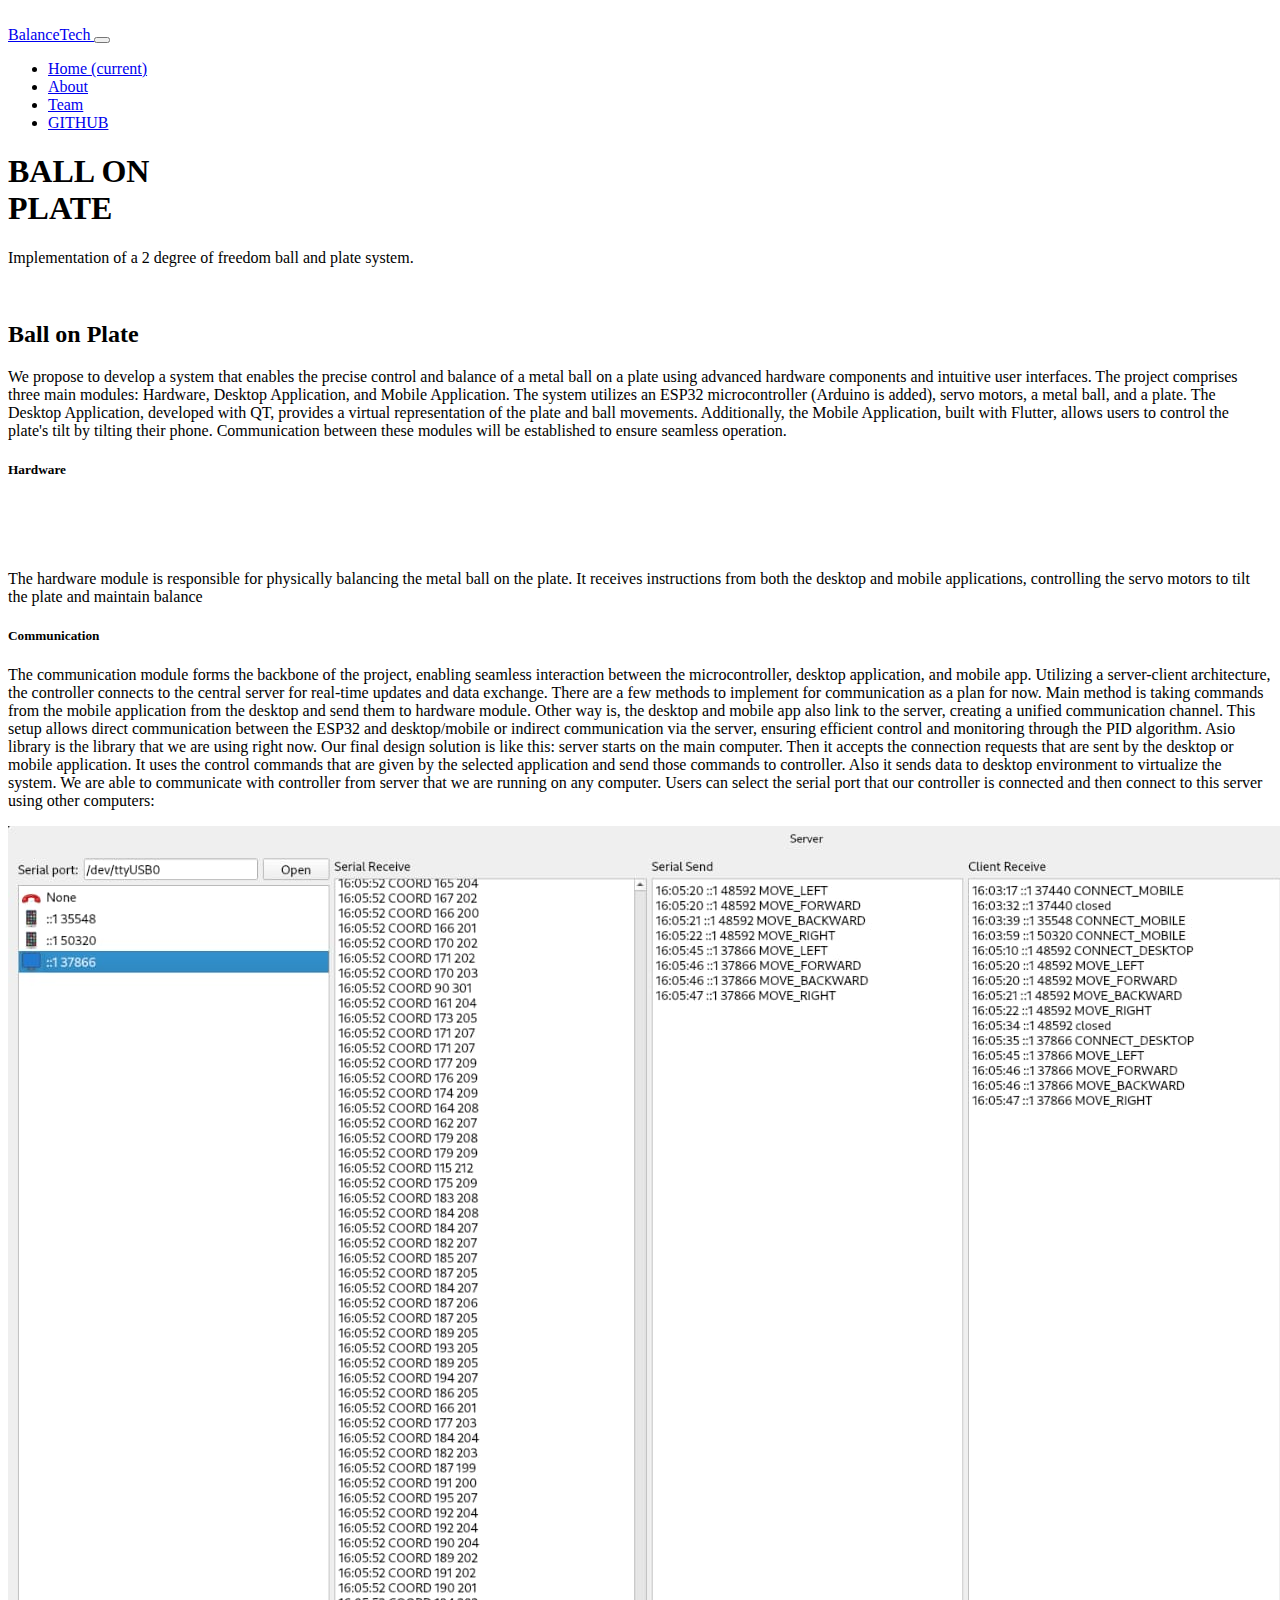
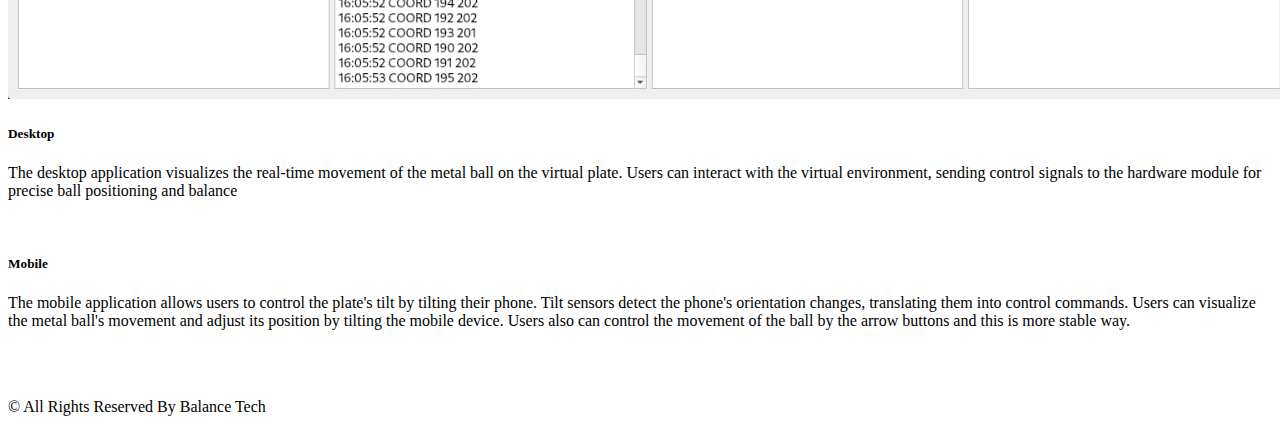
==== index.html @ c60374b6 "Update communication image file" ====
<!DOCTYPE html>
<html>

<head>
  <!-- Basic -->
  <meta charset="utf-8" />
  <meta http-equiv="X-UA-Compatible" content="IE=edge" />
  <!-- Mobile Metas -->
  <meta name="viewport" content="width=device-width, initial-scale=1, shrink-to-fit=no" />
  <!-- Site Metas -->
  <meta name="keywords" content="" />
  <meta name="description" content="" />
  <meta name="author" content="" />

  <title> BalanceTech </title>

  <!-- bootstrap core css -->
  <link rel="stylesheet" type="text/css" href="css/bootstrap.css" />

  <!-- fonts style -->
  <link href="https://fonts.googleapis.com/css2?family=Roboto:wght@400;500;700;900&display=swap" rel="stylesheet">

  <!--owl slider stylesheet -->
  <link rel="stylesheet" type="text/css" href="https://cdnjs.cloudflare.com/ajax/libs/OwlCarousel2/2.3.4/assets/owl.carousel.min.css" />

  <!-- font awesome style -->
  <link href="css/font-awesome.min.css" rel="stylesheet" />

  <!-- Custom styles for this template -->
  <link href="css/style.css" rel="stylesheet" />
  <!-- responsive style -->
  <link href="css/responsive.css" rel="stylesheet" />

</head>

<body>

  <div class="hero_area">

    <div class="hero_bg_box">
      <div class="bg_img_box">
        <img src="images/hero-bg.png" alt="">
      </div>
    </div>

    <!-- header section strats -->
    <header class="header_section">
      <div class="container-fluid">
        <nav class="navbar navbar-expand-lg custom_nav-container ">
          <a class="navbar-brand" href="index.html">
            <span>
              BalanceTech
            </span>
          </a>

          <button class="navbar-toggler" type="button" data-toggle="collapse" data-target="#navbarSupportedContent" aria-controls="navbarSupportedContent" aria-expanded="false" aria-label="Toggle navigation">
            <span class=""> </span>
          </button>

          <div class="collapse navbar-collapse" id="navbarSupportedContent">
            <ul class="navbar-nav  ">
              <li class="nav-item active">
                <a class="nav-link" href="index.html">Home <span class="sr-only">(current)</span></a>
              </li>
              <li class="nav-item">
                <a class="nav-link" href="about.html"> About</a>
              </li>
              <li class="nav-item">
                <a class="nav-link" href="team.html">Team</a>
              </li>
              <li class="nav-item">
                <a class="nav-link" href="https://github.com/orgs/ballOnPlate/repositories" target="_blank">GITHUB</a>
              </li>
            </ul>
          </div>
        </nav>
      </div>
    </header>
    <!-- end header section -->

    <section class="slider_section ">
      <div id="customCarousel1" class="carousel slide" data-ride="carousel">
        <div class="carousel-inner">
          <div class="carousel-item active">
            <div class="container ">
              <div class="row">
                <div class="col-md-6 ">
                  <div class="detail-box">
                    <h1>
                      BALL ON <br>
                      PLATE
                    </h1>
                    <p>
                      Implementation of a 2 degree of freedom ball and plate system.
                    </p>
                  </div>
                </div>
                <div class="col-md-6">
                  <div class="img-box">
                    <img src="images/slider-img.png" alt="">
                  </div>
                </div>
              </div>
            </div>
          </div>
        </div>
      </div>
  </div>


  <!-- service section -->

  <section class="service_section layout_padding">
    <div class="service_container">
      <div class="container ">
        <div class="heading_container heading_center">
          <h2>
            Ball <span>on Plate</span>
          </h2>
          <p>
            We propose to develop a system that enables the precise control and balance of a metal ball on a plate using advanced hardware components and intuitive user interfaces. The project comprises three main modules: Hardware, Desktop Application, and Mobile Application. The system utilizes an ESP32 microcontroller (Arduino is added), servo motors, a metal ball, and a plate. The Desktop Application, developed with QT, provides a virtual representation of the plate and ball movements. Additionally, the Mobile Application, built with Flutter, allows users to control the plate's tilt by tilting their phone. Communication between these modules will be established to ensure seamless operation.
          </p>
        </div>
        <div class="row">
          <div>
            <div class="box ">
              <div class="detail-box">
                <h5>
                  Hardware
                </h5>
                <div class="img-box">
                  <img src="images/ballOnPlateHardware1.jpg" alt="">
                </div>
                <div class="img-box">
                  <img src="images/ballOnPlateHardware2.jpg" alt="">
                </div>
                <div class="img-box">
                  <img src="images/hardwareFull.jpeg" alt="">
                </div>
                <p>
                  The hardware module is responsible for physically balancing the metal ball on the plate. It receives instructions from both the desktop and mobile applications, controlling the servo motors to tilt the plate and maintain balance
                </p>
              </div>
            </div>
          </div>
          <div>
            <div class="box ">
              <div class="detail-box">
                <h5>
                  Communication
                </h5>
                <p>
                  The communication module forms the backbone of the project, enabling seamless interaction between the microcontroller, desktop application, and mobile app. Utilizing a server-client architecture, the controller connects to the central server for real-time updates and data exchange.
                  There are  a few methods to implement for communication as a plan for now.
                  Main method is taking commands from the mobile application from the desktop and send them to hardware module.
                  Other way is, the desktop and mobile app also link to the server, creating a unified communication channel. This setup allows direct communication between the ESP32 and desktop/mobile or indirect communication via the server, ensuring efficient control and monitoring through the PID algorithm.
                  Asio library is the library that we are using right now.
                  Our final design solution is like this: server starts on the main computer. Then it accepts the connection requests that are sent by the desktop or mobile application. It uses the control commands that are given by the selected application and send those commands to controller. Also it sends data to desktop environment to virtualize the system.
                  We are able to communicate with controller from server that we are running on any computer.
                  Users can select the serial port that our controller is connected and then connect to this server using other computers:
                </p>
                <div class="img-box">
                  <img src="images/communication.jpeg" alt="">
                </div>
              </div>
            </div>
          </div>
          <div>
            <div class="box ">
              <div class="detail-box">
                <h5>
                  Desktop
                </h5>
                <p>
                  The desktop application visualizes the real-time movement of the metal ball on the virtual plate. Users can interact with the virtual environment, sending control signals to the hardware module for precise ball positioning and balance
                </p>
                <div class="img-box">
                  <img src="images/desktop.jpg" alt="">
                </div>
              </div>
            </div>
          </div>
          <div>
            <div class="box ">
              <div class="detail-box">
                <h5>
                  Mobile
                </h5>
                <p>
                  The mobile application allows users to control the plate's tilt by tilting their phone. Tilt sensors detect the phone's orientation changes, translating them into control commands. Users can visualize the metal ball's movement and adjust its position by tilting the mobile device. Users also can control the movement of the ball by the arrow buttons and this is more stable way.
                </p>
                <div class="img-box">
                  <img src="images/mobile1.png" alt="">
                </div>
                <div class="img-box">
                  <img src="images/mobile3.jpg" alt="">
                </div>
              </div>
            </div>
          </div>
        </div>
      </div>
    </div>
  </section>

  <!-- end service section -->

  <!-- footer section -->
  <section class="footer_section">
    <div class="container">
      <p>
        &copy; <span id="displayYear"></span> All Rights Reserved By Balance Tech
      </p>
    </div>
  </section>
  <!-- footer section -->

  <!-- jQery -->
  <script type="text/javascript" src="js/jquery-3.4.1.min.js"></script>
  <!-- popper js -->
  <script src="https://cdn.jsdelivr.net/npm/popper.js@1.16.0/dist/umd/popper.min.js" integrity="sha384-Q6E9RHvbIyZFJoft+2mJbHaEWldlvI9IOYy5n3zV9zzTtmI3UksdQRVvoxMfooAo" crossorigin="anonymous">
  </script>
  <!-- bootstrap js -->
  <script type="text/javascript" src="js/bootstrap.js"></script>
  <!-- owl slider -->
  <script type="text/javascript" src="https://cdnjs.cloudflare.com/ajax/libs/OwlCarousel2/2.3.4/owl.carousel.min.js">
  </script>
  <!-- custom js -->
  <script type="text/javascript" src="js/custom.js"></script>
  <!-- Google Map -->
  <script src="https://maps.googleapis.com/maps/api/js?key=AIzaSyCh39n5U-4IoWpsVGUHWdqB6puEkhRLdmI&callback=myMap">
  </script>
  <!-- End Google Map -->

</body>

</html>
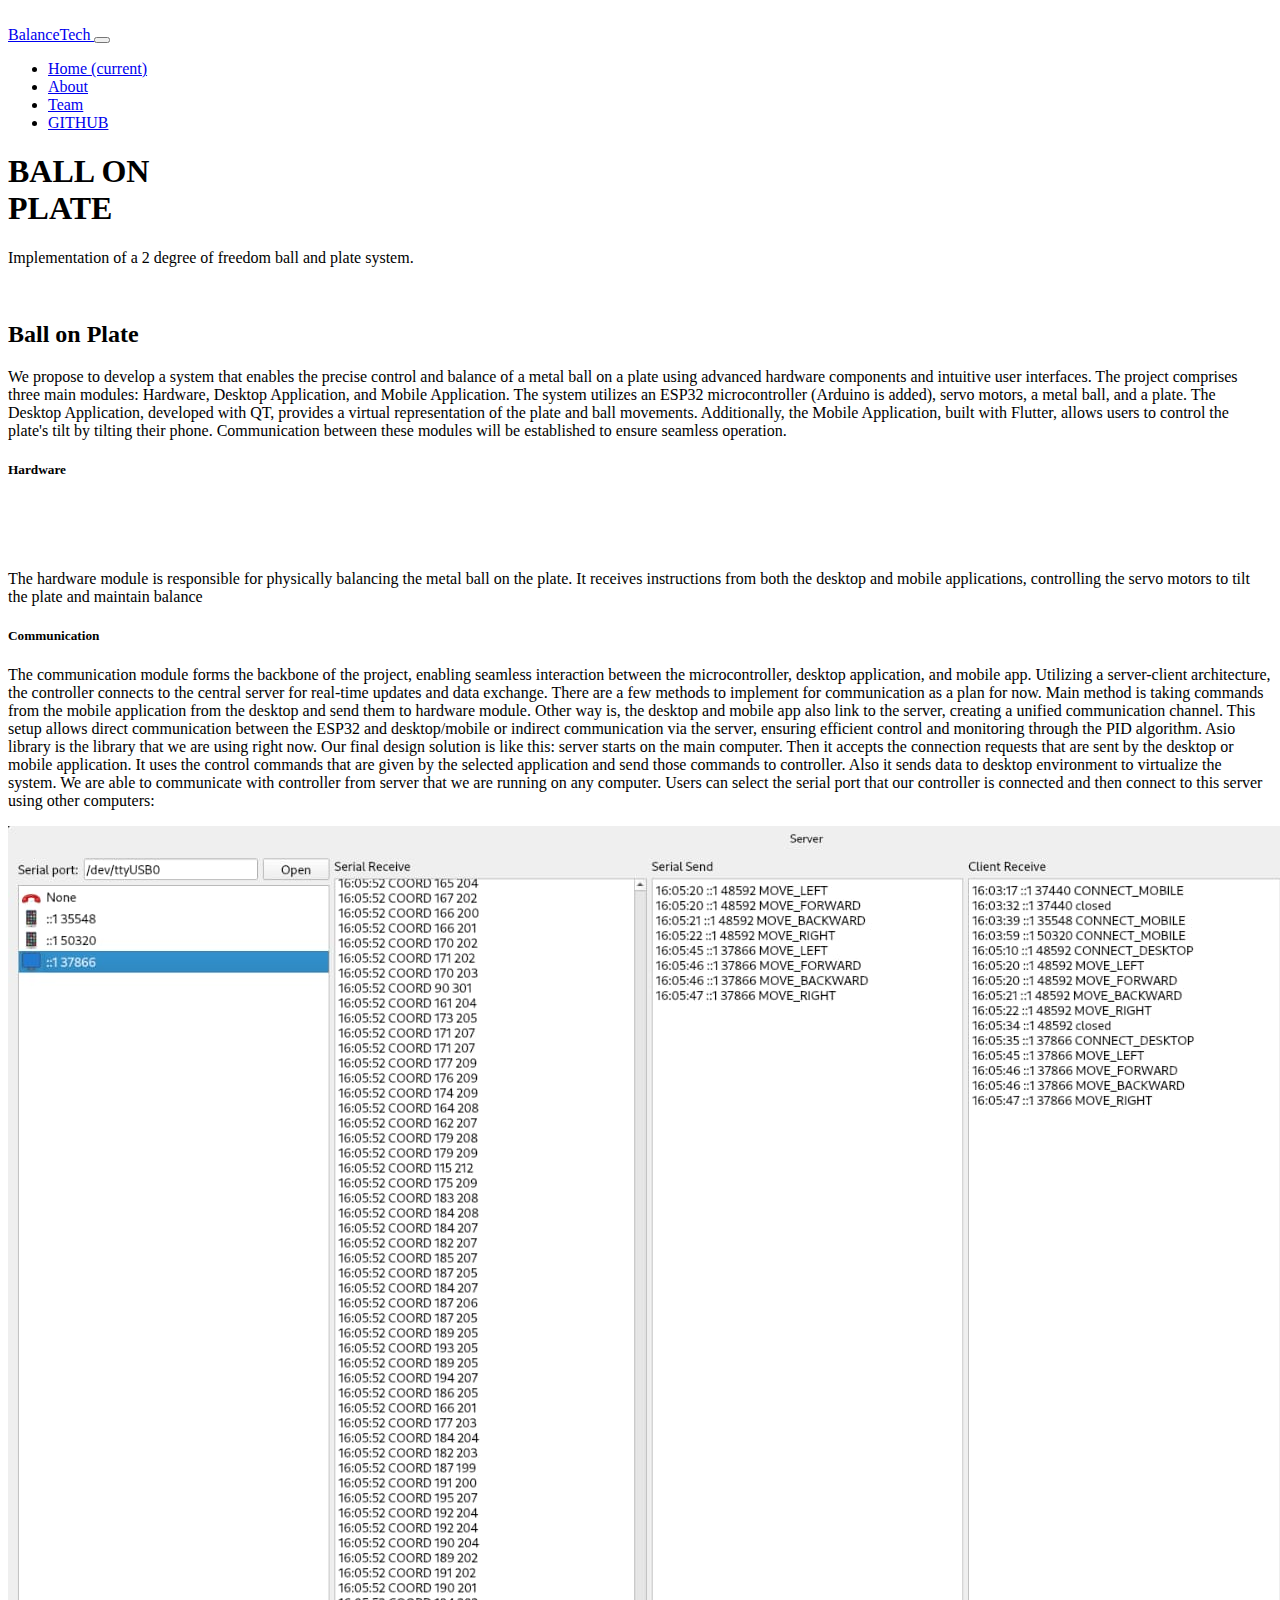
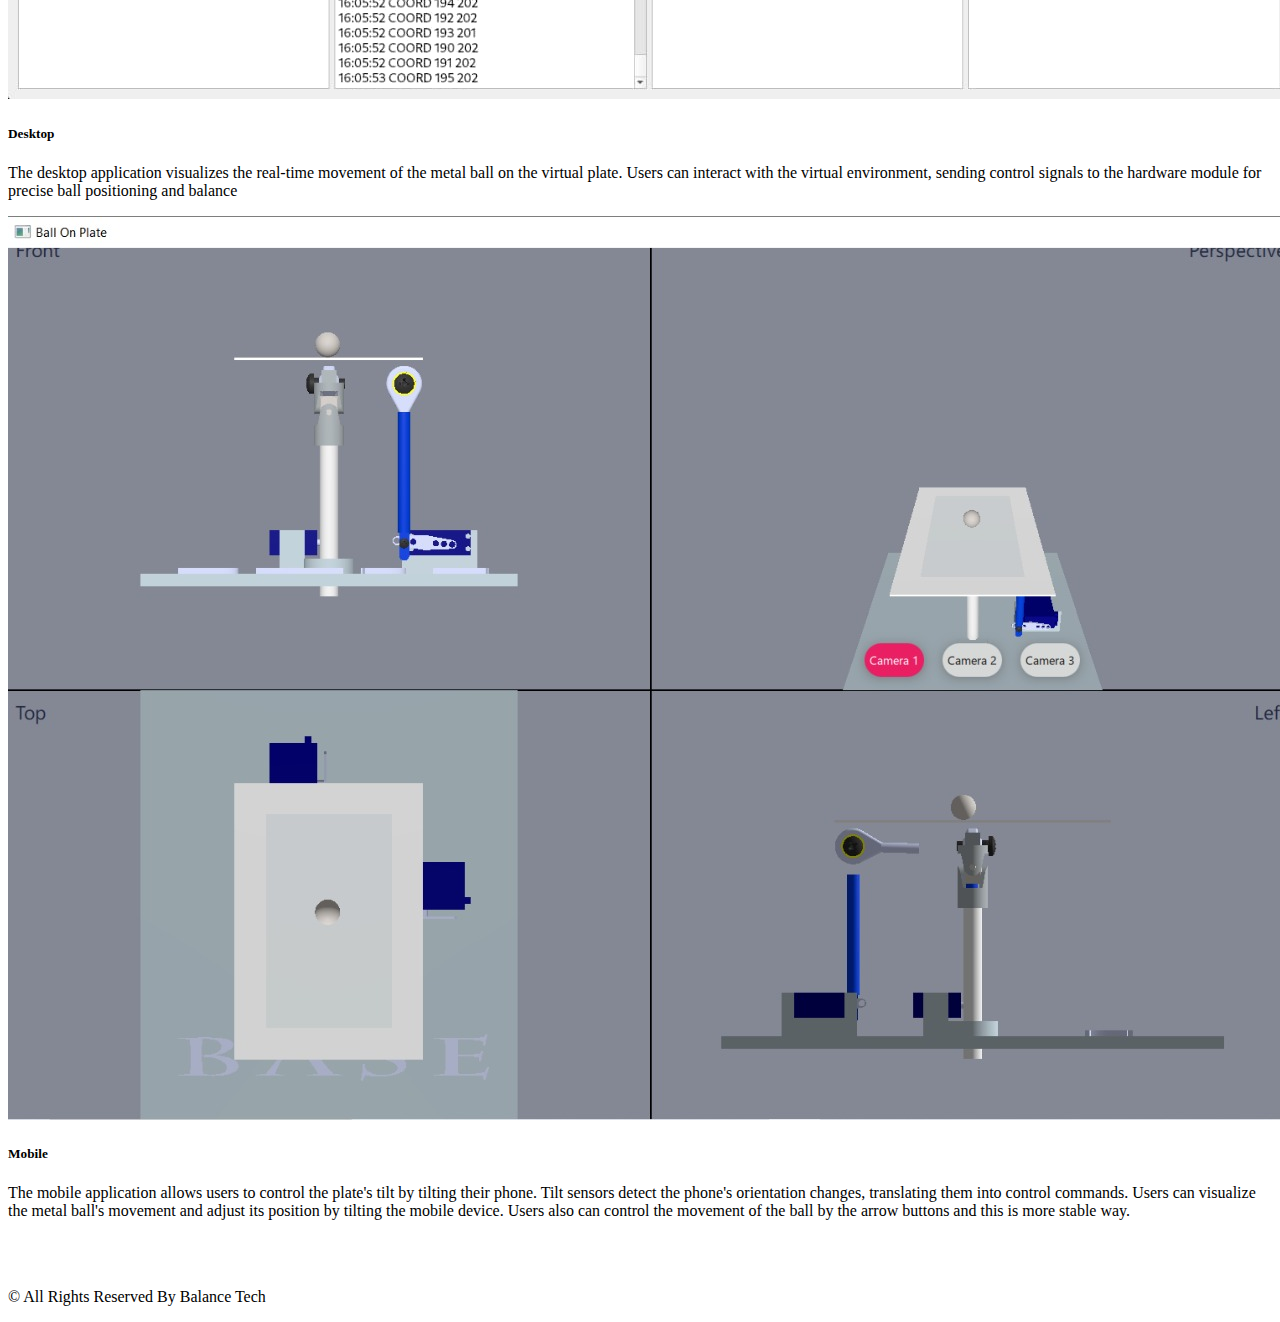
==== commit a515d319: "Update image file extension in index.html" ====
--- a/index.html
+++ b/index.html
@@ -175,7 +175,7 @@
                   The desktop application visualizes the real-time movement of the metal ball on the virtual plate. Users can interact with the virtual environment, sending control signals to the hardware module for precise ball positioning and balance
                 </p>
                 <div class="img-box">
-                  <img src="images/desktop.jpg" alt="">
+                  <img src="images/desktop.jpeg" alt="">
                 </div>
               </div>
             </div>
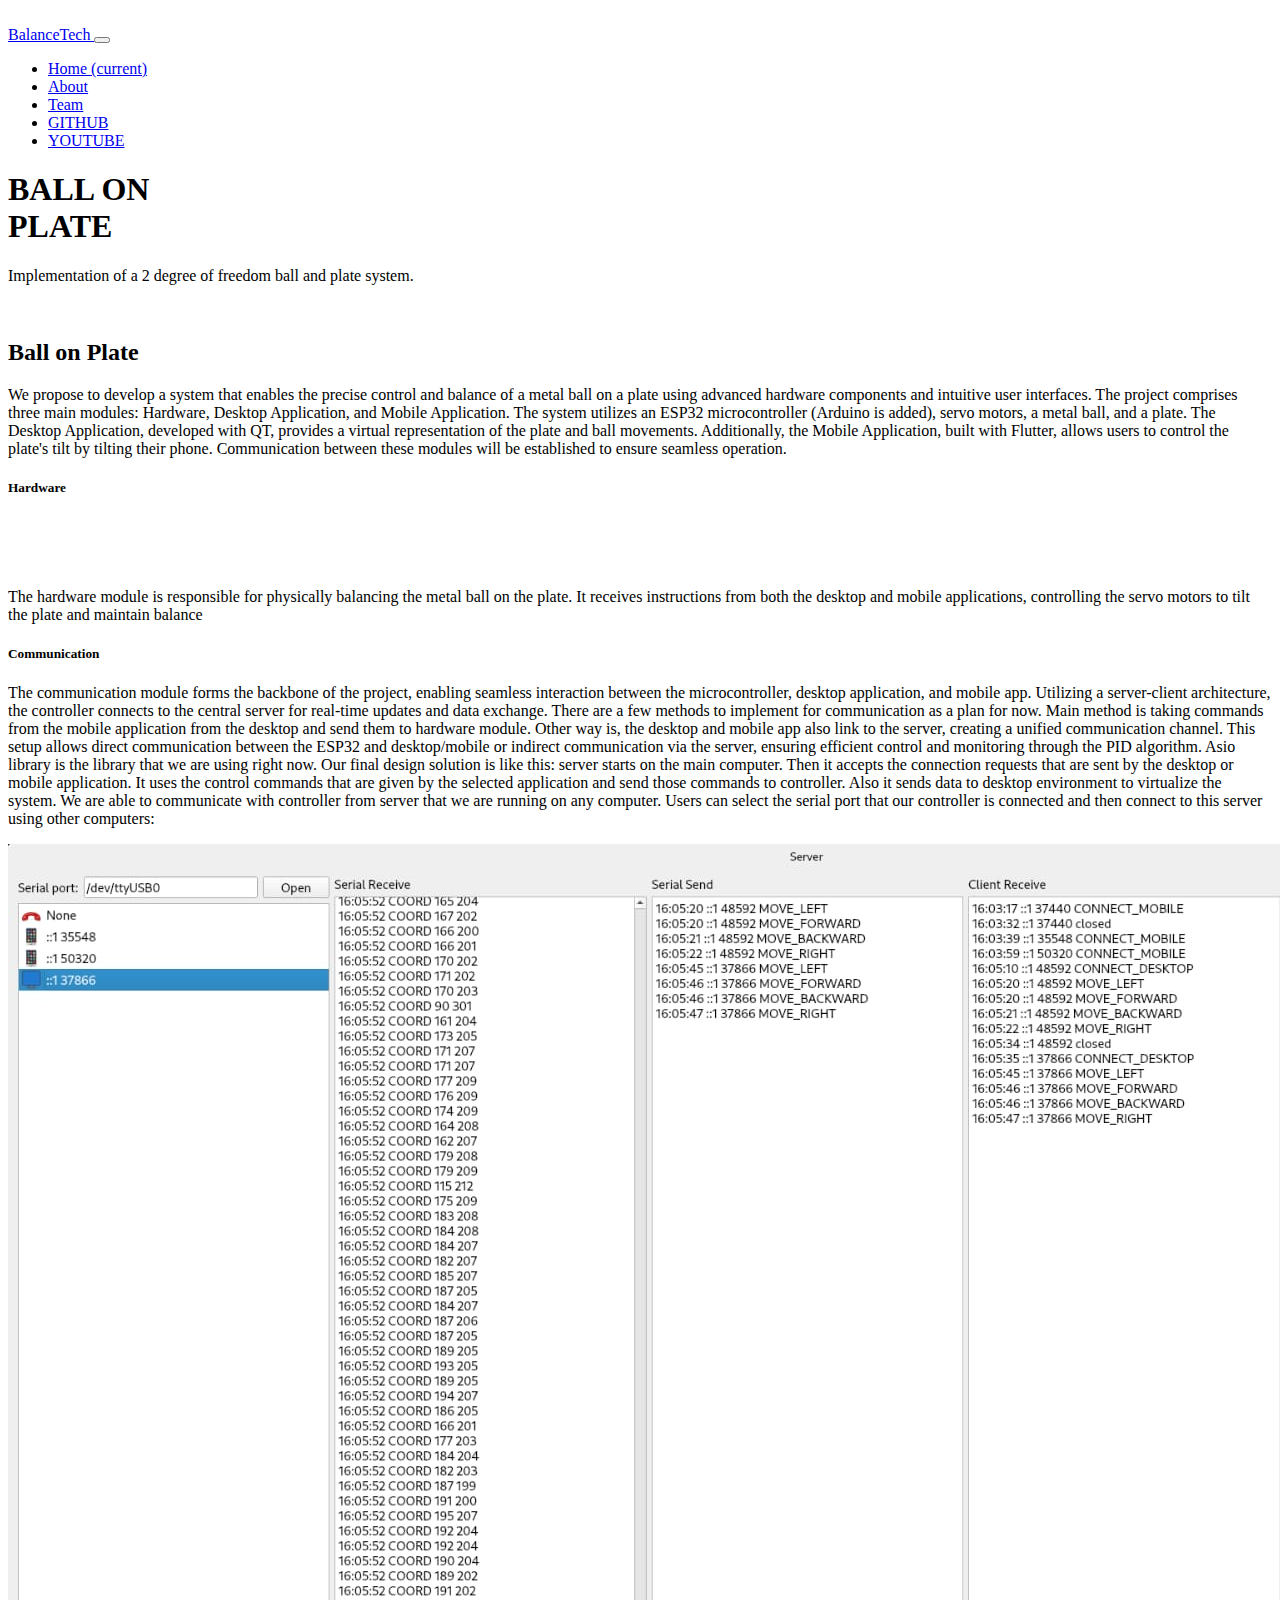
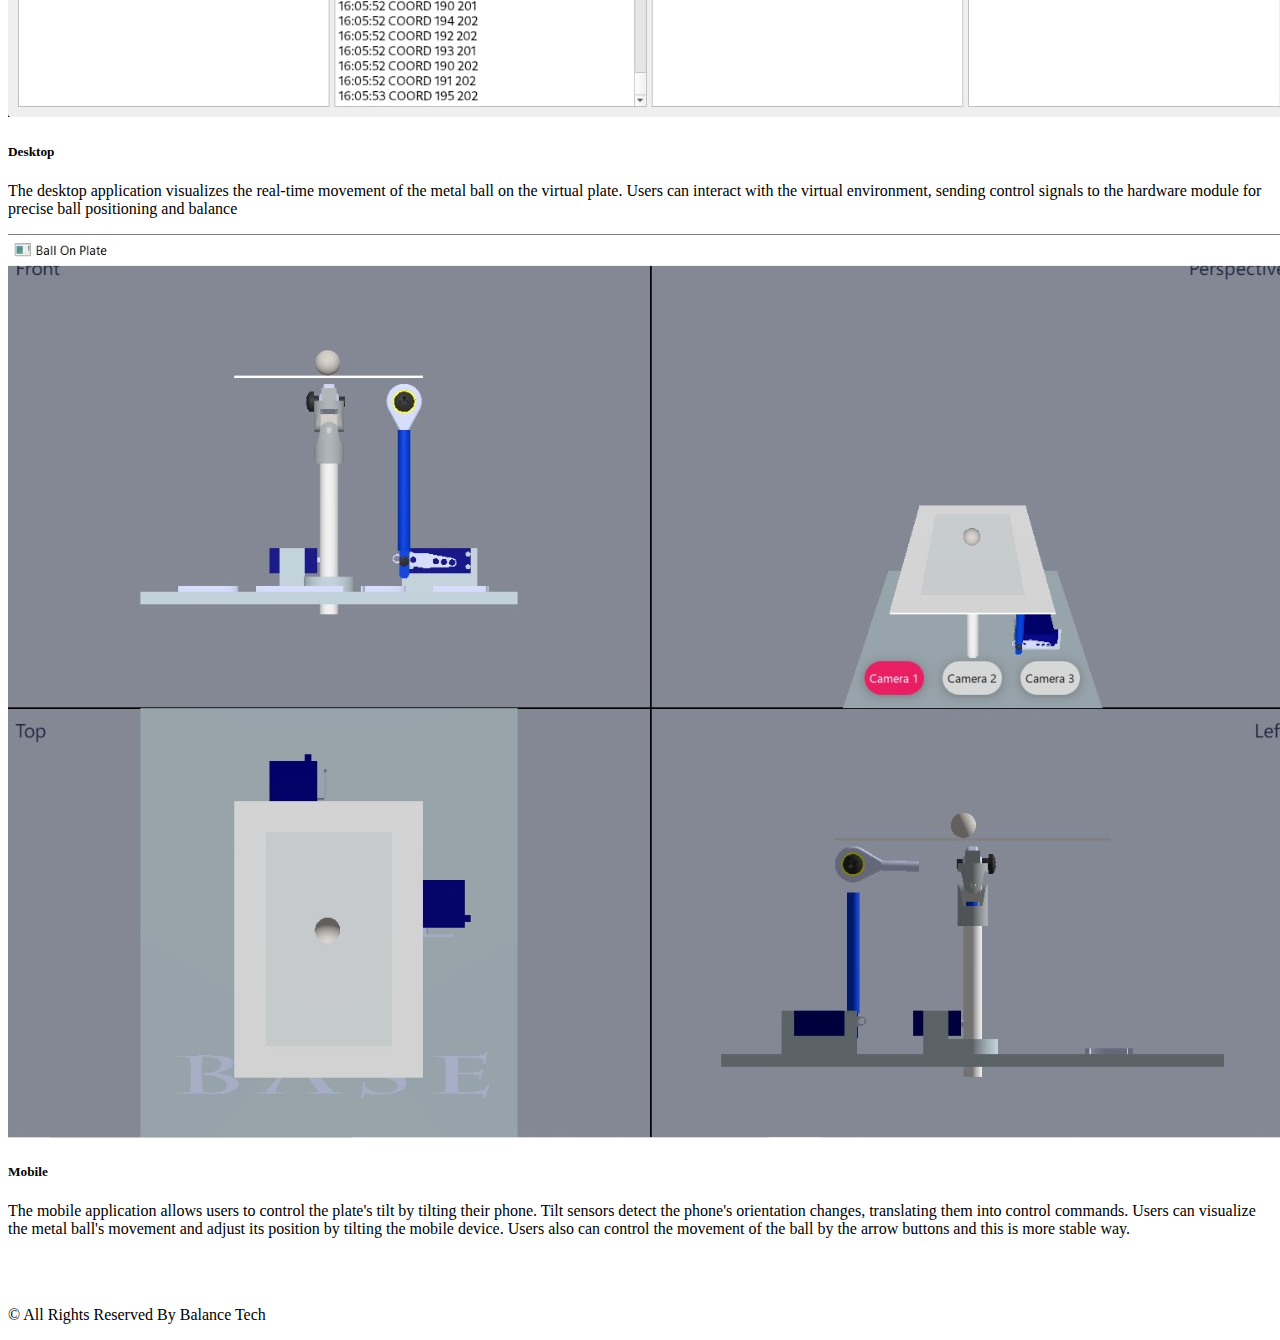
==== commit 9b759b59: "Update GitHub and YouTube links in navigation" ====
--- a/index.html
+++ b/index.html
@@ -69,7 +69,10 @@
                 <a class="nav-link" href="team.html">Team</a>
               </li>
               <li class="nav-item">
-                <a class="nav-link" href="https://github.com/orgs/ballOnPlate/repositories" target="_blank">GITHUB</a>
+                <a class="nav-link" href="https://github.com/orgs/balanceTechnologies/repositories" target="_blank">GITHUB</a>
+              </li>
+              <li class="nav-item">
+                <a class="nav-link" href="https://github.com/orgs/balanceTechnologies/repositories" target="_blank">YOUTUBE</a>
               </li>
             </ul>
           </div>
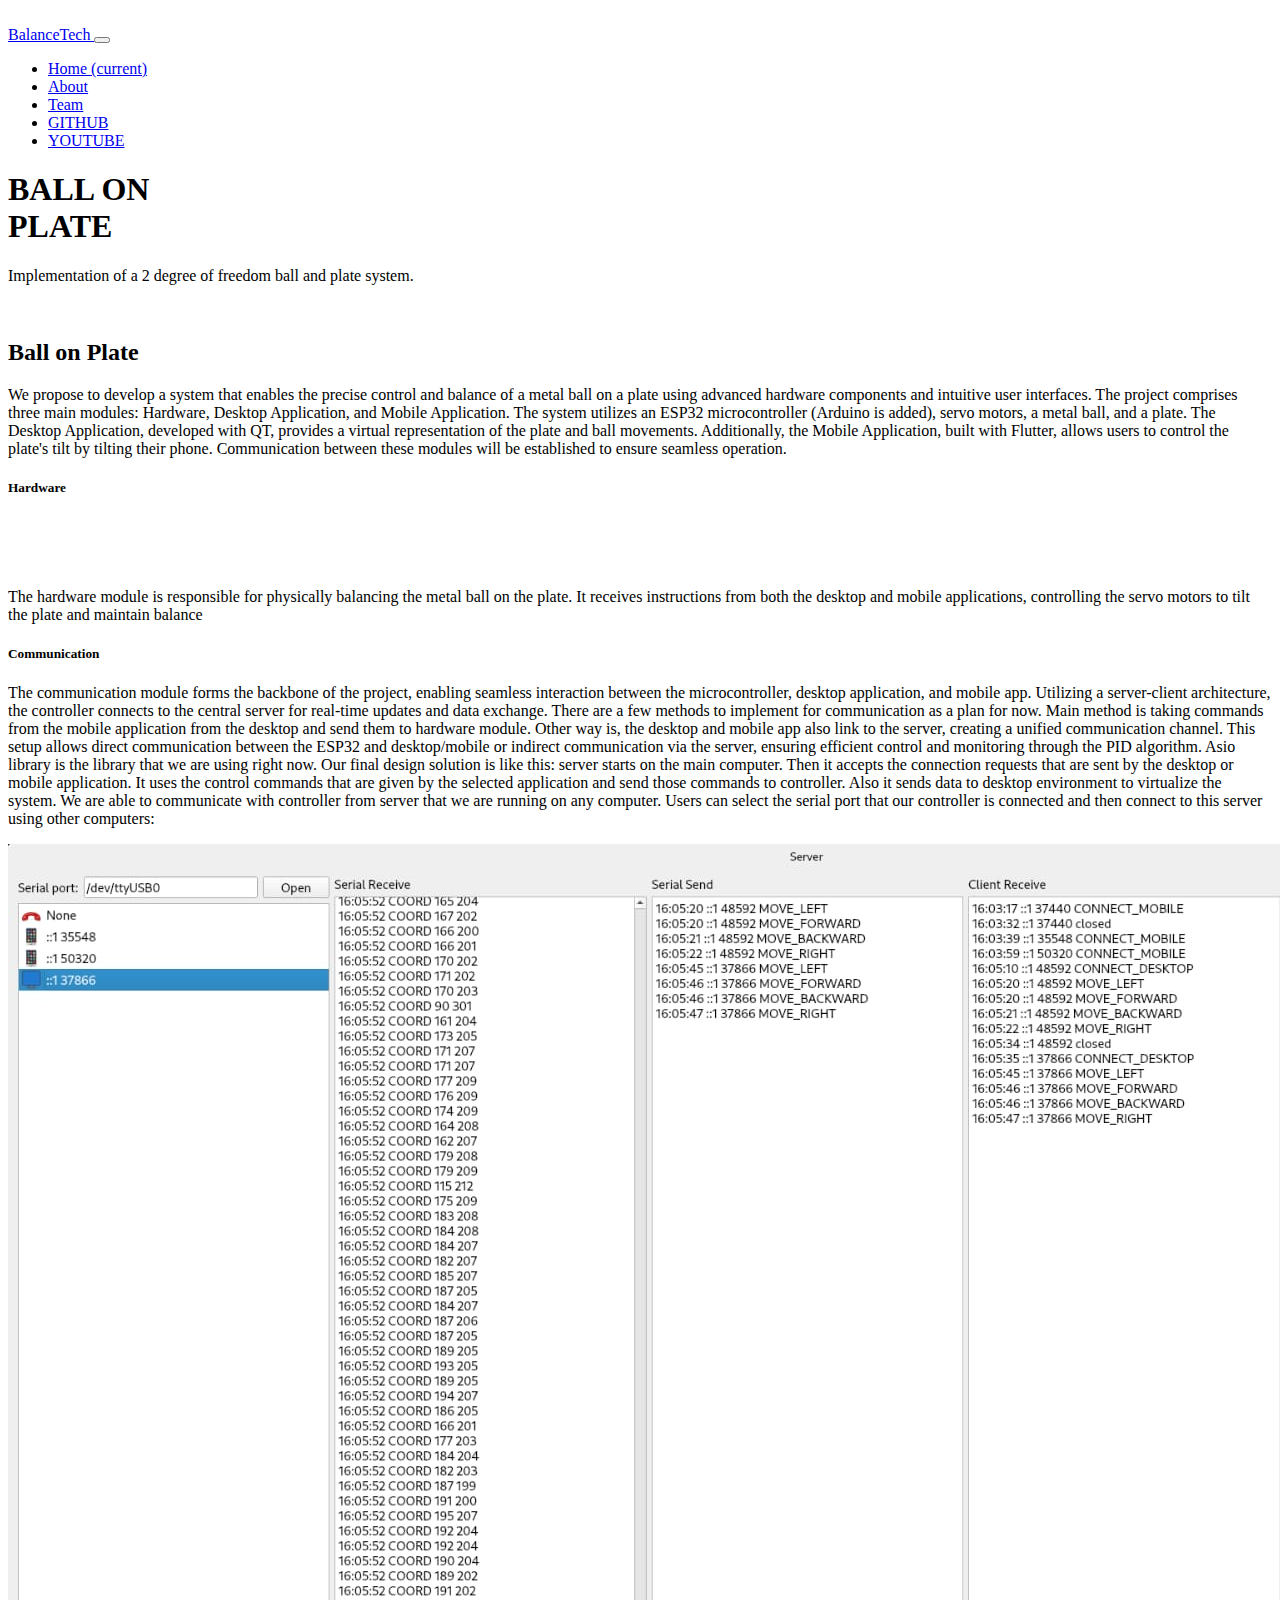
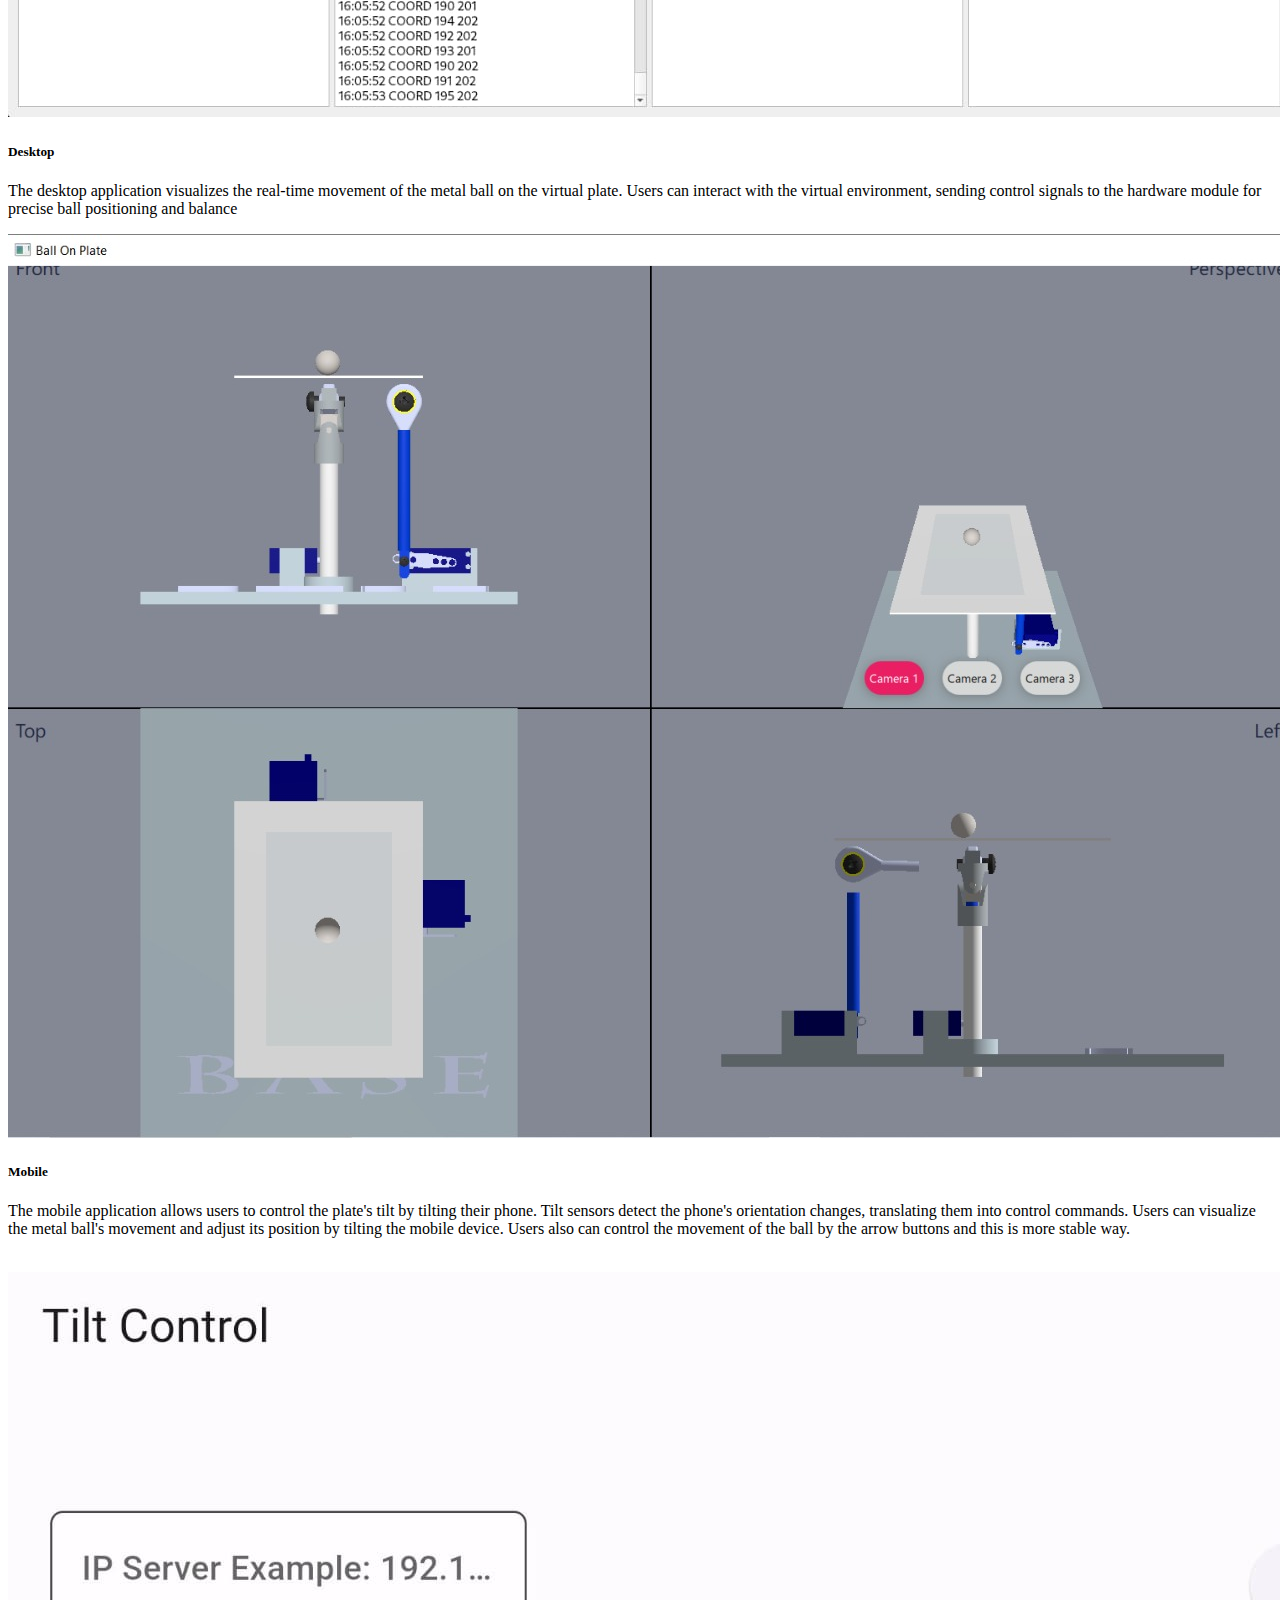
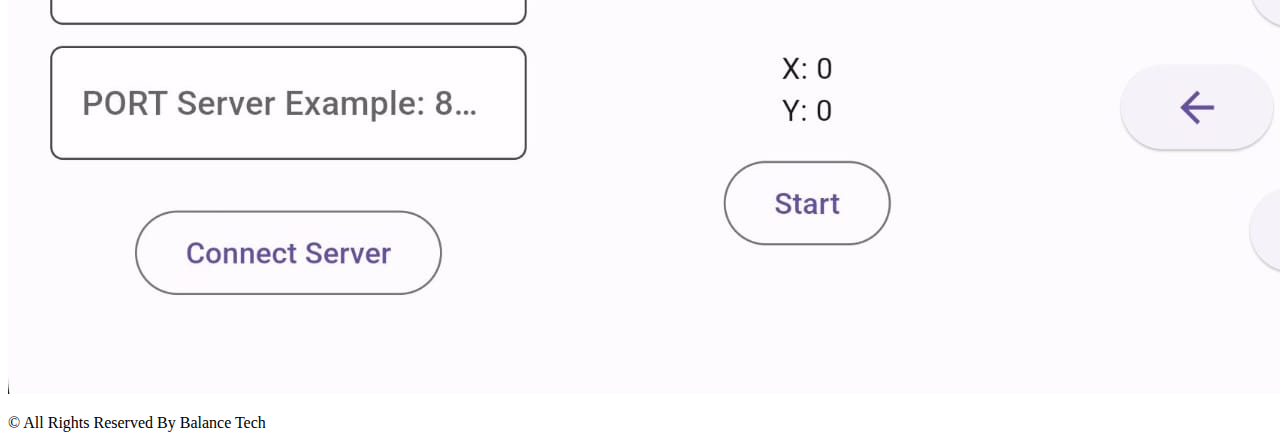
==== commit 24ac38df: "Update index.html" ====
--- a/index.html
+++ b/index.html
@@ -72,7 +72,7 @@
                 <a class="nav-link" href="https://github.com/orgs/balanceTechnologies/repositories" target="_blank">GITHUB</a>
               </li>
               <li class="nav-item">
-                <a class="nav-link" href="https://github.com/orgs/balanceTechnologies/repositories" target="_blank">YOUTUBE</a>
+                <a class="nav-link" href="https://youtu.be/ACT2tms0bnM" target="_blank">YOUTUBE</a>
               </li>
             </ul>
           </div>
@@ -196,7 +196,7 @@
                   <img src="images/mobile1.png" alt="">
                 </div>
                 <div class="img-box">
-                  <img src="images/mobile3.jpg" alt="">
+                  <img src="images/mobile4.jpg" alt="">
                 </div>
               </div>
             </div>
@@ -237,4 +237,4 @@
 
 </body>
 
-</html>+</html>
